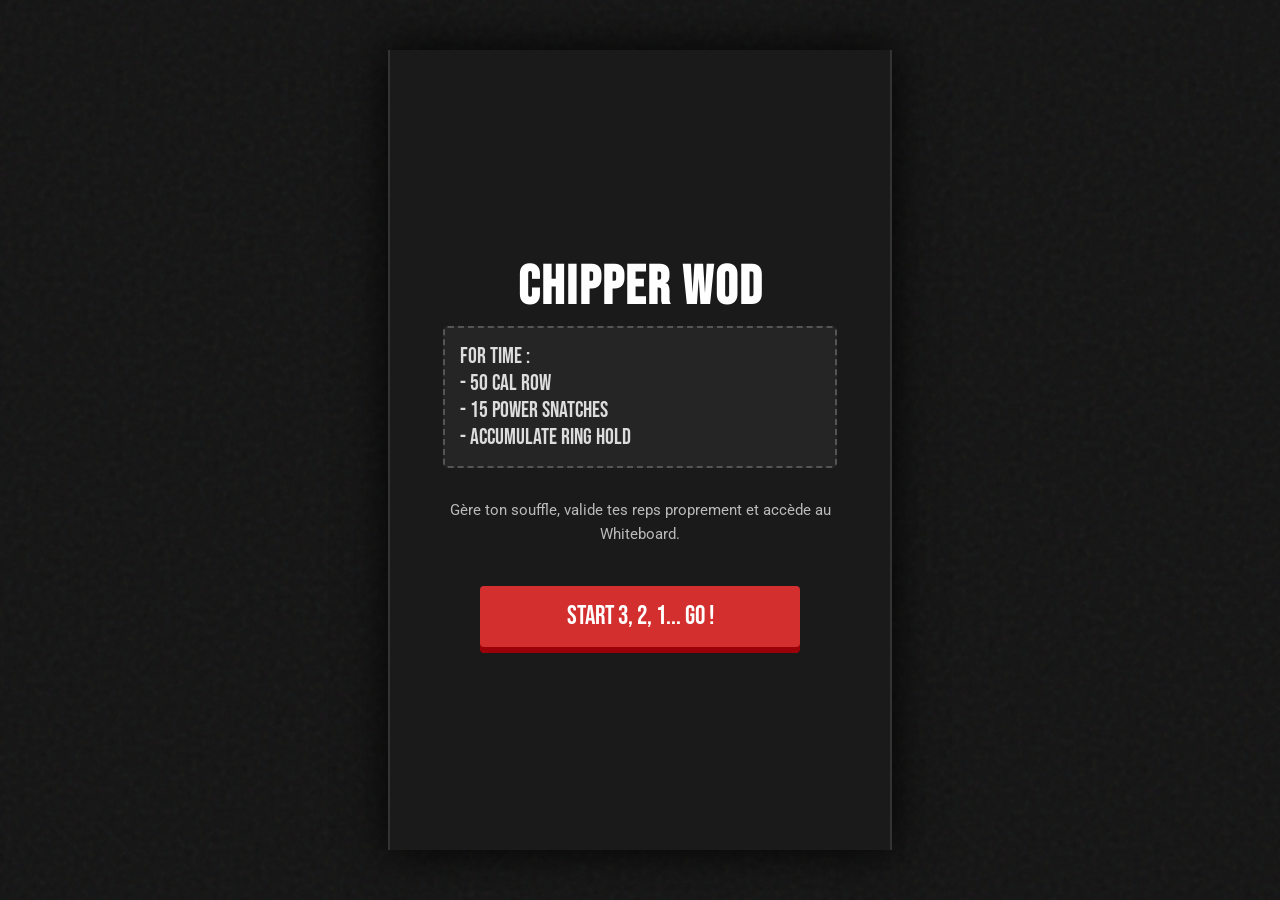
==== index.html @ 8136b0fc "Update index.html" ====
<!DOCTYPE html>
<html lang="fr">
<head>
    <meta charset="UTF-8">
    <meta name="viewport" content="width=device-width, initial-scale=1.0">
    <title>WOD : THE REVEAL</title>
    <link href="https://fonts.googleapis.com/css2?family=Bebas+Neue&family=Roboto:wght@400;700&display=swap" rel="stylesheet">
    <style>
        body {
            background-color: #121212;
            color: #fff;
            font-family: 'Roboto', sans-serif;
            display: flex;
            flex-direction: column;
            align-items: center;
            justify-content: center;
            height: 100vh;
            margin: 0;
            overflow: hidden;
            user-select: none;
            -webkit-user-select: none;
        }

        body::before {
            content: "";
            position: absolute;
            top: 0; left: 0; right: 0; bottom: 0;
            background: url('data:image/svg+xml;utf8,<svg viewBox="0 0 200 200" xmlns="http://www.w3.org/2000/svg"><filter id="noiseFilter"><feTurbulence type="fractalNoise" baseFrequency="0.65" numOctaves="3" stitchTiles="stitch"/></filter><rect width="100%" height="100%" filter="url(%23noiseFilter)" opacity="0.06"/></svg>');
            pointer-events: none;
            z-index: 0;
        }

        #game-container {
            width: 100%;
            max-width: 500px;
            height: 100vh;
            max-height: 800px;
            position: relative;
            background-color: #1a1a1a;
            border-left: 2px solid #333;
            border-right: 2px solid #333;
            display: flex;
            flex-direction: column;
            justify-content: center;
            align-items: center;
            z-index: 1;
            box-shadow: 0 0 40px rgba(0,0,0,0.9);
        }

        .screen {
            position: absolute;
            top: 0; left: 0; width: 100%; height: 100%;
            display: none;
            flex-direction: column;
            justify-content: center;
            align-items: center;
            text-align: center;
            padding: 25px;
            box-sizing: border-box;
        }

        .active-screen { display: flex; }

        h1 { font-family: 'Bebas Neue', cursive; font-size: 55px; margin: 0 0 5px 0; color: #fff; letter-spacing: 2px;}
        h2 { font-family: 'Bebas Neue', cursive; font-size: 32px; margin: 0 0 15px 0; color: #d32f2f; }
        p { font-size: 15px; margin: 10px 0; color: #bbb; line-height: 1.6;}
        
        .btn {
            background-color: #d32f2f;
            color: #fff;
            border: none;
            border-radius: 4px;
            padding: 15px 30px;
            font-family: 'Bebas Neue', cursive;
            font-size: 26px;
            cursor: pointer;
            margin-top: 30px;
            text-transform: uppercase;
            box-shadow: 0 6px 0 #9a0007;
            transition: 0.1s;
            width: 85%;
            max-width: 320px;
        }
        .btn:active { transform: translateY(6px); box-shadow: none; }
        .btn:disabled { background-color: #444; box-shadow: 0 6px 0 #222; color: #777; cursor: not-allowed; }

        /* WOD INFO */
        .wod-box { border: 2px dashed #555; padding: 15px; border-radius: 5px; background: rgba(255,255,255,0.05); margin-bottom: 20px; text-align: left; width: 80%;}
        .wod-box span { display: block; font-family: 'Bebas Neue', cursive; font-size: 22px; color: #ddd; }

        /* PHASE 1: RAMEUR */
        .dashboard { background: #0a0a0a; border: 3px solid #333; padding: 25px; border-radius: 10px; width: 85%; margin-top: 15px; box-shadow: inset 0 0 20px rgba(0,0,0,0.8);}
        .stat-row { display: flex; justify-content: space-between; font-family: 'Bebas Neue', cursive; font-size: 30px; margin-bottom: 12px; }
        .bpm-bar-bg { width: 100%; height: 24px; background: #222; border-radius: 12px; overflow: hidden; margin-top: 15px; border: 1px solid #444;}
        #bpm-bar { width: 30%; height: 100%; background: #4caf50; transition: width 0.15s, background 0.3s; }
        #lactic-warning { color: #f44336; font-weight: bold; font-size: 15px; opacity: 0; transition: opacity 0.2s; margin-top: 10px; }

        /* PHASE 2: SNATCH */
        #snatch-meter { width: 95%; height: 45px; background: #222; border: 3px solid #555; position: relative; margin: 35px 0; border-radius: 25px; overflow: hidden; }
        /* Zone verte très large (30% à 70%) pour plus de facilité */
        #snatch-sweet-spot { position: absolute; width: 40%; height: 100%; background: rgba(76, 175, 80, 0.6); left: 30%; top: 0; border-left: 2px solid #4caf50; border-right: 2px solid #4caf50;}
        #snatch-cursor { position: absolute; width: 8px; height: 100%; background: #fff; left: 0%; top: 0; box-shadow: 0 0 10px #fff;}
        #snatch-reps { font-family: 'Bebas Neue', cursive; font-size: 36px; margin-top: 10px; color: #fff;}
        #no-rep-msg { color: #f44336; font-weight: bold; font-size: 20px; opacity: 0; position: absolute; top: 130px; font-family: 'Bebas Neue', cursive; letter-spacing: 1px;}

        /* PHASE 3: MUSCLE UPS */
        #mu-container { width: 50px; height: 280px; background: #1a1a1a; border: 3px solid #555; position: relative; border-radius: 25px; margin: 20px auto; overflow: hidden; }
        #mu-zone { position: absolute; width: 100%; height: 100px; background: rgba(76, 175, 80, 0.3); border-top: 3px solid #4caf50; border-bottom: 3px solid #4caf50; top: 90px; }
        #mu-cursor { position: absolute; width: 36px; height: 36px; background: #fff; border-radius: 50%; left: 4px; top: 230px; box-shadow: 0 0 15px rgba(255,255,255,0.7); transition: top 0.05s linear; }
        .mu-progress-container { width: 85%; height: 20px; background: #222; border-radius: 10px; margin-top: 25px; overflow: hidden; border: 2px solid #444;}
        #mu-progress { width: 0%; height: 100%; background: #d32f2f; transition: width 0.1s; }

        /* WHITEBOARD (REVEAL) */
        #whiteboard { background: #fdfdfd; color: #111; width: 90%; padding: 25px; border-radius: 4px; box-shadow: inset 0 0 30px rgba(0,0,0,0.15); border: 5px solid #ccc; text-align: left; display: none; }
        .wb-title { font-family: 'Bebas Neue', cursive; font-size: 40px; border-bottom: 3px solid #333; padding-bottom: 10px; margin-bottom: 20px; text-align: center;}
        .wb-line { font-size: 20px; margin-bottom: 15px; font-weight: bold; font-family: 'Courier New', monospace; color: #222; }
        .wb-reveal { font-family: 'Bebas Neue', cursive; font-size: 48px; color: #d32f2f; text-align: center; margin-top: 35px; transform: rotate(-4deg); }
    </style>
</head>
<body>

<div id="game-container">

    <!-- INTRO -->
    <div id="intro-screen" class="screen active-screen">
        <h1>CHIPPER WOD</h1>
        <div class="wod-box">
            <span>FOR TIME :</span>
            <span>- 50 Cal Row</span>
            <span>- 15 Power Snatches</span>
            <span>- Accumulate Ring Hold</span>
        </div>
        <p>Gère ton souffle, valide tes reps proprement et accède au Whiteboard.</p>
        <button class="btn" onclick="startPhase1()">START 3, 2, 1... GO !</button>
    </div>

    <!-- PHASE 1 : ERG ROWING (50 CALS) -->
    <div id="phase1-screen" class="screen">
        <h2>BUY-IN : 50 CALORIES RAMEUR</h2>
        <p>Trouve ton rythme ! Si ton cardio dépasse 190 BPM, tu devras lâcher le manche pour récupérer.</p>
        
        <div class="dashboard">
            <div class="stat-row">
                <span>CALORIES:</span>
                <span id="cal-count" style="color: #4caf50;">0 / 50</span>
            </div>
            <div class="stat-row" style="color: #ccc; font-size: 24px;">
                <span>HEART RATE:</span>
                <span id="bpm-count">90 BPM</span>
            </div>
            <div class="bpm-bar-bg"><div id="bpm-bar"></div></div>
            <div id="lactic-warning">⚠️ ZONE ROUGE : REPOS FORCÉ ⚠️</div>
        </div>

        <button class="btn" id="btn-row" onclick="pullErg()" style="background:#2196f3; box-shadow:0 6px 0 #1565c0;">TIRER (PULL)</button>
    </div>

    <!-- PHASE 2 : SNATCH (15 REPS) -->
    <div id="phase2-screen" class="screen">
        <h2>15 POWER SNATCHES</h2>
        <p>Enchaîne tes reps. La zone de validation est large, mais ne te précipite pas pour éviter les "No Rep".</p>
        
        <div id="no-rep-msg">NO REP !</div>

        <div id="snatch-meter">
            <div id="snatch-sweet-spot"></div>
            <div id="snatch-cursor"></div>
        </div>
        
        <div id="snatch-reps">REPS: 0 / 15</div>
        <button class="btn" id="btn-snatch" onclick="attemptSnatch()">EXTENSION / VERROUILLER</button>
    </div>

    <!-- PHASE 3 : MUSCLE UPS (TIME UNDER TENSION) -->
    <div id="phase3-screen" class="screen">
        <h2>TIME UNDER TENSION</h2>
        <p>Maintiens ton appui sur les anneaux. Tapote l'écran pour rester dans la zone verte et accumuler le temps de travail.</p>
        
        <div id="mu-container">
            <div id="mu-zone"></div>
            <div id="mu-cursor"></div>
        </div>

        <div class="mu-progress-container"><div id="mu-progress"></div></div>
        <p style="font-size: 12px; margin-top:5px; color:#aaa;">Jauge de validation musculaire</p>
        
        <button class="btn" onpointerdown="tapMU()" style="margin-top:15px; width:100%; max-width:220px;">APPUI (TAP)</button>
    </div>

    <!-- WHITEBOARD REVEAL -->
    <div id="reveal-screen" class="screen">
        <div id="whiteboard">
            <div class="wb-title">WHITEBOARD</div>
            <div class="wb-line">ATHLETE : TOI</div>
            <div class="wb-line">CATEGORY: RX</div>
            <div class="wb-line">SCORE : <span id="final-time" style="color:#d32f2f;">00:00</span></div>
            <div class="wb-line">COACH NOTES :</div>
            <div class="wb-reveal" style="display:none;" id="gender-reveal">C'EST UNE FILLE ! 🌸</div>
        </div>
    </div>

</div>

<script>
    let activeLoop = null;
    let globalStartTime = 0;

    function showScreen(id) {
        if(activeLoop) { cancelAnimationFrame(activeLoop); clearInterval(activeLoop); activeLoop = null; }
        document.querySelectorAll('.screen').forEach(s => s.classList.remove('active-screen'));
        document.getElementById(id).classList.add('active-screen');
    }

    // --- PHASE 1 : ERG ROWING ---
    let calories = 0;
    let bpm = 90;
    let isBurnout = false;

    function startPhase1() {
        globalStartTime = Date.now();
        showScreen('phase1-screen');
        calories = 0; bpm = 90; isBurnout = false;
        
        activeLoop = setInterval(() => {
            if(!isBurnout) {
                bpm -= 2; // Récupération passive plus douce
                if(bpm < 90) bpm = 90;
                updateErgUI();
            }
        }, 400); // Check un peu plus lent
    }

    function pullErg() {
        if(isBurnout) return;
        
        calories += 1;
        bpm += 8; // Monte moins vite qu'avant pour simuler l'endurance
        updateErgUI();

        if(calories >= 50) { // Objectif rallongé à 50
            clearInterval(activeLoop);
            alert("50 Calories atteintes ! On passe à la barre.");
            startPhase2();
            return;
        }

        if(bpm > 190) {
            isBurnout = true;
            document.getElementById('btn-row').disabled = true;
            document.getElementById('lactic-warning').style.opacity = 1;
            document.getElementById('bpm-bar').style.background = '#f44336';
            
            // Temps de récupération (3 secondes)
            setTimeout(() => {
                bpm = 130; // Redescend à 130 pour repartir
                isBurnout = false;
                document.getElementById('btn-row').disabled = false;
                document.getElementById('lactic-warning').style.opacity = 0;
                updateErgUI();
            }, 3000);
        }
    }

    function updateErgUI() {
        document.getElementById('cal-count').innerText = `${calories} / 50`;
        document.getElementById('bpm-count').innerText = `${bpm} BPM`;
        
        let pct = ((bpm - 80) / 110) * 100; // Jauge entre 80 et 190
        let bar = document.getElementById('bpm-bar');
        bar.style.width = `${Math.min(100, Math.max(0, pct))}%`;
        
        if(!isBurnout) {
            if(bpm < 140) bar.style.background = '#4caf50'; // Vert
            else if(bpm < 175) bar.style.background = '#ff9800'; // Orange
            else bar.style.background = '#f44336'; // Rouge
        }
    }

    // --- PHASE 2 : SNATCH (Plus de reps, plus facile) ---
    let snatchPos = 0;
    let snatchDir = 1;
    let snatchReps = 0;
    let snatchSpeed = 1.5; // Vitesse initiale très gérable

    function startPhase2() {
        showScreen('phase2-screen');
        snatchReps = 0;
        document.getElementById('snatch-reps').innerText = `REPS: ${snatchReps} / 15`;
        
        let lastTime = 0;
        function loop(timestamp) {
            if (!lastTime) lastTime = timestamp;
            // Vitesse constante basée sur le temps pour être fluide sur tous les écrans
            snatchPos += snatchSpeed * snatchDir; 
            if(snatchPos > 95) { snatchPos = 95; snatchDir = -1; }
            if(snatchPos < 0) { snatchPos = 0; snatchDir = 1; }
            
            document.getElementById('snatch-cursor').style.left = `${snatchPos}%`;
            activeLoop = requestAnimationFrame(loop);
        }
        activeLoop = requestAnimationFrame(loop);
    }

    function attemptSnatch() {
        // Zone verte très large : 30% à 70%
        if(snatchPos >= 28 && snatchPos <= 72) {
            snatchReps++;
            document.getElementById('snatch-reps').innerText = `REPS: ${snatchReps} / 15`;
            
            // Accélération très légère pour garder le rythme
            if (snatchSpeed < 2.5) snatchSpeed += 0.05; 
            
            document.getElementById('snatch-meter').style.borderColor = '#4caf50';
            setTimeout(() => document.getElementById('snatch-meter').style.borderColor = '#555', 200);
            
            if(snatchReps >= 15) {
                cancelAnimationFrame(activeLoop);
                alert("15 REPS VALIDÉES ! Dernier effort sur les anneaux.");
                startPhase3();
            }
        } else {
            // Pénalité visuelle : NO REP
            let noRep = document.getElementById('no-rep-msg');
            noRep.style.opacity = 1;
            document.getElementById('snatch-meter').style.borderColor = '#f44336';
            
            setTimeout(() => {
                noRep.style.opacity = 0;
                document.getElementById('snatch-meter').style.borderColor = '#555';
            }, 500);
        }
    }

    // --- PHASE 3 : TIME UNDER TENSION ---
    let muPos = 240; 
    let muProgress = 0; 
    let muVelocity = 0;

    function startPhase3() {
        showScreen('phase3-screen');
        muPos = 240;
        muProgress = 0;
        muVelocity = 0;
        document.getElementById('mu-cursor').style.top = `${muPos}px`;
        document.getElementById('mu-progress').style.width = `0%`;

        activeLoop = setInterval(() => {
            // Gravité fluide
            muVelocity += 1.5; 
            muPos += muVelocity; 
            
            if(muPos > 240) { muPos = 240; muVelocity = 0; } // Bloqué en bas
            if(muPos < 0) { muPos = 0; muVelocity = 0; } // Bloqué en haut
            
            document.getElementById('mu-cursor').style.top = `${muPos}px`;

            // Zone verte large (90px à 190px)
            if(muPos >= 85 && muPos <= 195) {
                muProgress += 1.2; // Accumulation lente (effort d'endurance)
                document.getElementById('mu-zone').style.background = 'rgba(76, 175, 80, 0.6)';
            } else {
                muProgress -= 0.5; // Perte très faible si on sort, on ne punit pas trop
                document.getElementById('mu-zone').style.background = 'rgba(76, 175, 80, 0.2)';
            }

            if(muProgress < 0) muProgress = 0;
            document.getElementById('mu-progress').style.width = `${Math.min(100, muProgress)}%`;

            if(muProgress >= 100) {
                clearInterval(activeLoop);
                startReveal();
            }
        }, 30); // Loop plus rapide pour fluidité
    }

    function tapMU() {
        // Impulsion douce vers le haut
        muVelocity -= 8;
    }

    // --- WHITEBOARD REVEAL ---
    function startReveal() {
        showScreen('reveal-screen');
        let totalMs = Date.now() - globalStartTime;
        let mins = Math.floor(totalMs / 60000);
        let secs = Math.floor((totalMs % 60000) / 1000);
        document.getElementById('final-time').innerText = `${mins}:${secs < 10 ? '0' : ''}${secs}`;
        
        document.getElementById('whiteboard').style.display = 'block';
        
        // Suspense de 3 secondes avant d'afficher le résultat
        setTimeout(() => {
            document.getElementById('gender-reveal').style.display = 'block';
        }, 3000);
    }
</script>
</body>
</html>
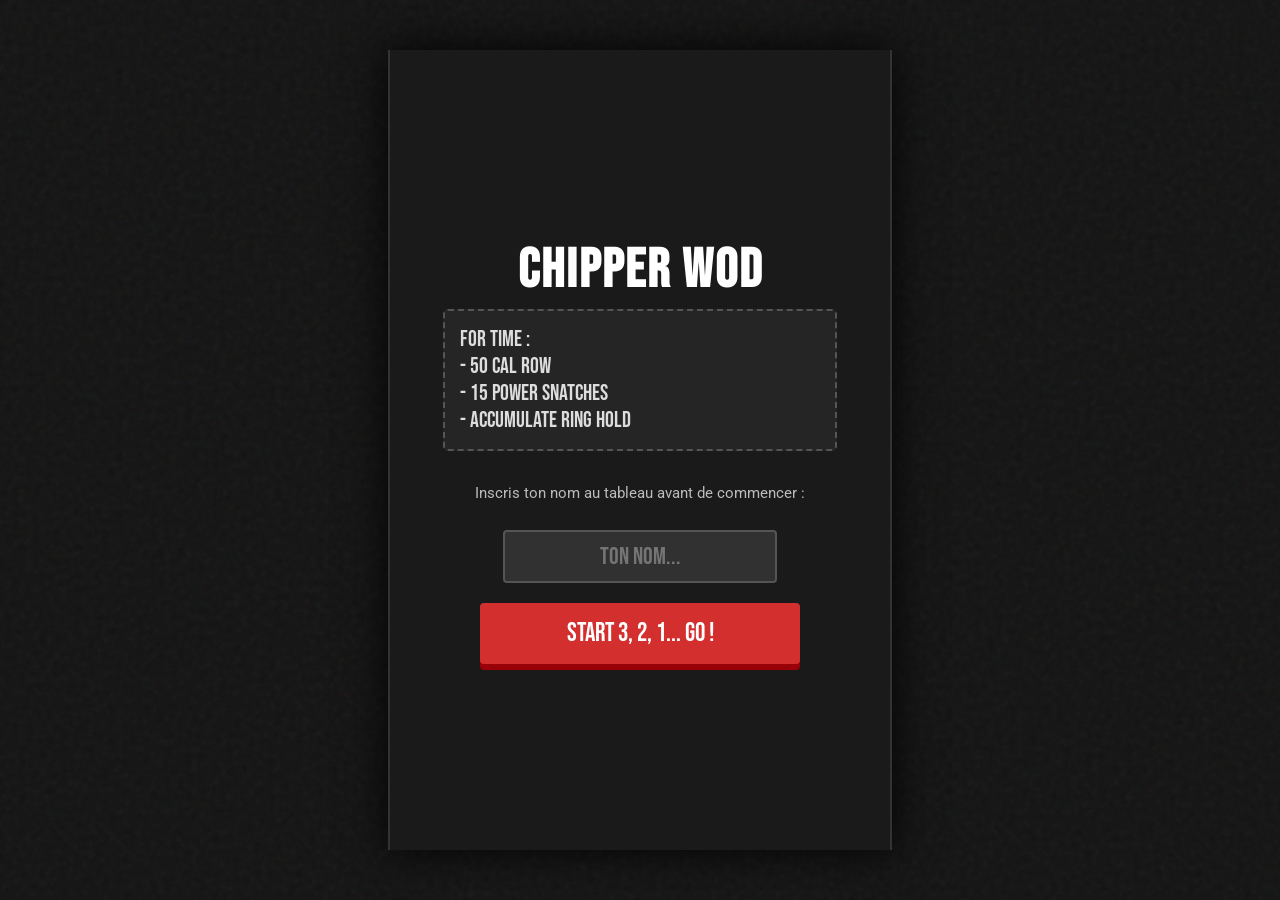
==== commit c23d786a: "Update index.html" ====
--- a/index.html
+++ b/index.html
@@ -65,6 +65,23 @@
         h2 { font-family: 'Bebas Neue', cursive; font-size: 32px; margin: 0 0 15px 0; color: #d32f2f; }
         p { font-size: 15px; margin: 10px 0; color: #bbb; line-height: 1.6;}
         
+        input[type="text"], input[type="password"], input[type="number"] {
+            background: rgba(255,255,255,0.1);
+            border: 2px solid #555;
+            color: #fff;
+            font-family: 'Bebas Neue', cursive;
+            font-size: 24px;
+            padding: 10px;
+            text-align: center;
+            border-radius: 4px;
+            width: 80%;
+            max-width: 250px;
+            margin-top: 15px;
+            outline: none;
+        }
+        
+        input[type="text"]:focus, input[type="number"]:focus { border-color: #d32f2f; }
+
         .btn {
             background-color: #d32f2f;
             color: #fff;
@@ -74,7 +91,7 @@
             font-family: 'Bebas Neue', cursive;
             font-size: 26px;
             cursor: pointer;
-            margin-top: 30px;
+            margin-top: 20px;
             text-transform: uppercase;
             box-shadow: 0 6px 0 #9a0007;
             transition: 0.1s;
@@ -97,7 +114,6 @@
 
         /* PHASE 2: SNATCH */
         #snatch-meter { width: 95%; height: 45px; background: #222; border: 3px solid #555; position: relative; margin: 35px 0; border-radius: 25px; overflow: hidden; }
-        /* Zone verte très large (30% à 70%) pour plus de facilité */
         #snatch-sweet-spot { position: absolute; width: 40%; height: 100%; background: rgba(76, 175, 80, 0.6); left: 30%; top: 0; border-left: 2px solid #4caf50; border-right: 2px solid #4caf50;}
         #snatch-cursor { position: absolute; width: 8px; height: 100%; background: #fff; left: 0%; top: 0; box-shadow: 0 0 10px #fff;}
         #snatch-reps { font-family: 'Bebas Neue', cursive; font-size: 36px; margin-top: 10px; color: #fff;}
@@ -110,11 +126,42 @@
         .mu-progress-container { width: 85%; height: 20px; background: #222; border-radius: 10px; margin-top: 25px; overflow: hidden; border: 2px solid #444;}
         #mu-progress { width: 0%; height: 100%; background: #d32f2f; transition: width 0.1s; }
 
-        /* WHITEBOARD (REVEAL) */
-        #whiteboard { background: #fdfdfd; color: #111; width: 90%; padding: 25px; border-radius: 4px; box-shadow: inset 0 0 30px rgba(0,0,0,0.15); border: 5px solid #ccc; text-align: left; display: none; }
+        /* WHITEBOARD */
+        #whiteboard { background: #fdfdfd; color: #111; width: 90%; padding: 25px; border-radius: 4px; box-shadow: inset 0 0 30px rgba(0,0,0,0.15); border: 5px solid #ccc; text-align: left; }
         .wb-title { font-family: 'Bebas Neue', cursive; font-size: 40px; border-bottom: 3px solid #333; padding-bottom: 10px; margin-bottom: 20px; text-align: center;}
         .wb-line { font-size: 20px; margin-bottom: 15px; font-weight: bold; font-family: 'Courier New', monospace; color: #222; }
-        .wb-reveal { font-family: 'Bebas Neue', cursive; font-size: 48px; color: #d32f2f; text-align: center; margin-top: 35px; transform: rotate(-4deg); }
+        
+        .padlock-box { background: #eee; border: 2px solid #333; padding: 15px; margin-top: 20px; text-align: center; border-radius: 5px;}
+        .padlock-box p { color: #333; font-weight: bold; margin: 0 0 10px 0; font-family: 'Bebas Neue', cursive; font-size: 22px;}
+        .padlock-box input { color: #111; border: 2px solid #999; background: #fff; width: 120px; letter-spacing: 5px;}
+
+        /* FULL SCREEN REVEAL */
+        #full-reveal-screen {
+            position: fixed;
+            top: 0; left: 0; right: 0; bottom: 0;
+            background-color: #ff6b81;
+            z-index: 9999;
+            display: none;
+            flex-direction: column;
+            justify-content: center;
+            align-items: center;
+            text-align: center;
+            animation: popIn 0.5s ease-out forwards;
+        }
+        
+        #full-reveal-screen h1 {
+            font-size: 15vw; /* S'adapte à la taille de l'écran */
+            color: white;
+            text-shadow: 4px 4px 0px rgba(0,0,0,0.2);
+            margin: 0;
+            line-height: 1.2;
+        }
+
+        @keyframes popIn {
+            0% { transform: scale(0); opacity: 0; }
+            80% { transform: scale(1.05); opacity: 1; }
+            100% { transform: scale(1); opacity: 1; }
+        }
     </style>
 </head>
 <body>
@@ -130,7 +177,8 @@
             <span>- 15 Power Snatches</span>
             <span>- Accumulate Ring Hold</span>
         </div>
-        <p>Gère ton souffle, valide tes reps proprement et accède au Whiteboard.</p>
+        <p>Inscris ton nom au tableau avant de commencer :</p>
+        <input type="text" id="player-name" placeholder="TON NOM..." autocomplete="off">
         <button class="btn" onclick="startPhase1()">START 3, 2, 1... GO !</button>
     </div>
 
@@ -187,23 +235,33 @@
         <button class="btn" onpointerdown="tapMU()" style="margin-top:15px; width:100%; max-width:220px;">APPUI (TAP)</button>
     </div>
 
-    <!-- WHITEBOARD REVEAL -->
+    <!-- WHITEBOARD -->
     <div id="reveal-screen" class="screen">
         <div id="whiteboard">
             <div class="wb-title">WHITEBOARD</div>
-            <div class="wb-line">ATHLETE : TOI</div>
-            <div class="wb-line">CATEGORY: RX</div>
-            <div class="wb-line">SCORE : <span id="final-time" style="color:#d32f2f;">00:00</span></div>
-            <div class="wb-line">COACH NOTES :</div>
-            <div class="wb-reveal" style="display:none;" id="gender-reveal">C'EST UNE FILLE ! 🌸</div>
+            <div class="wb-line">ATHLÈTE : <span id="wb-name" style="color:#d32f2f;"></span></div>
+            <div class="wb-line">TEMPS : <span id="final-time"></span></div>
+            <div class="wb-line">SCORE CUMULÉ : <span id="final-score" style="color:#4caf50;"></span></div>
+            
+            <div class="padlock-box">
+                <p>🔒 ENTRER LE CODE D'ACCÈS :</p>
+                <input type="number" id="secret-code" placeholder="----">
+                <button class="btn" style="font-size: 18px; padding: 10px; margin-top: 10px; width: 100%; box-shadow: 0 4px 0 #9a0007;" onclick="checkCode()">DÉVERROUILLER</button>
+            </div>
         </div>
     </div>
 
+</div>
+
+<!-- FULL SCREEN REVEAL (Hors du conteneur du jeu) -->
+<div id="full-reveal-screen">
+    <h1>C'EST<br>UNE<br>FILLE !<br>🌸</h1>
 </div>
 
 <script>
     let activeLoop = null;
     let globalStartTime = 0;
+    let playerName = "";
 
     function showScreen(id) {
         if(activeLoop) { cancelAnimationFrame(activeLoop); clearInterval(activeLoop); activeLoop = null; }
@@ -217,27 +275,30 @@
     let isBurnout = false;
 
     function startPhase1() {
+        let nameInput = document.getElementById('player-name').value.trim();
+        playerName = nameInput === "" ? "INCONNU" : nameInput.toUpperCase();
+        
         globalStartTime = Date.now();
         showScreen('phase1-screen');
         calories = 0; bpm = 90; isBurnout = false;
         
         activeLoop = setInterval(() => {
             if(!isBurnout) {
-                bpm -= 2; // Récupération passive plus douce
+                bpm -= 2;
                 if(bpm < 90) bpm = 90;
                 updateErgUI();
             }
-        }, 400); // Check un peu plus lent
+        }, 400); 
     }
 
     function pullErg() {
         if(isBurnout) return;
         
         calories += 1;
-        bpm += 8; // Monte moins vite qu'avant pour simuler l'endurance
+        bpm += 8; 
         updateErgUI();
 
-        if(calories >= 50) { // Objectif rallongé à 50
+        if(calories >= 50) {
             clearInterval(activeLoop);
             alert("50 Calories atteintes ! On passe à la barre.");
             startPhase2();
@@ -250,9 +311,8 @@
             document.getElementById('lactic-warning').style.opacity = 1;
             document.getElementById('bpm-bar').style.background = '#f44336';
             
-            // Temps de récupération (3 secondes)
             setTimeout(() => {
-                bpm = 130; // Redescend à 130 pour repartir
+                bpm = 130; 
                 isBurnout = false;
                 document.getElementById('btn-row').disabled = false;
                 document.getElementById('lactic-warning').style.opacity = 0;
@@ -265,22 +325,22 @@
         document.getElementById('cal-count').innerText = `${calories} / 50`;
         document.getElementById('bpm-count').innerText = `${bpm} BPM`;
         
-        let pct = ((bpm - 80) / 110) * 100; // Jauge entre 80 et 190
+        let pct = ((bpm - 80) / 110) * 100;
         let bar = document.getElementById('bpm-bar');
         bar.style.width = `${Math.min(100, Math.max(0, pct))}%`;
         
         if(!isBurnout) {
-            if(bpm < 140) bar.style.background = '#4caf50'; // Vert
-            else if(bpm < 175) bar.style.background = '#ff9800'; // Orange
-            else bar.style.background = '#f44336'; // Rouge
-        }
-    }
-
-    // --- PHASE 2 : SNATCH (Plus de reps, plus facile) ---
+            if(bpm < 140) bar.style.background = '#4caf50'; 
+            else if(bpm < 175) bar.style.background = '#ff9800'; 
+            else bar.style.background = '#f44336';
+        }
+    }
+
+    // --- PHASE 2 : SNATCH ---
     let snatchPos = 0;
     let snatchDir = 1;
     let snatchReps = 0;
-    let snatchSpeed = 1.5; // Vitesse initiale très gérable
+    let snatchSpeed = 1.5; 
 
     function startPhase2() {
         showScreen('phase2-screen');
@@ -290,7 +350,6 @@
         let lastTime = 0;
         function loop(timestamp) {
             if (!lastTime) lastTime = timestamp;
-            // Vitesse constante basée sur le temps pour être fluide sur tous les écrans
             snatchPos += snatchSpeed * snatchDir; 
             if(snatchPos > 95) { snatchPos = 95; snatchDir = -1; }
             if(snatchPos < 0) { snatchPos = 0; snatchDir = 1; }
@@ -302,12 +361,10 @@
     }
 
     function attemptSnatch() {
-        // Zone verte très large : 30% à 70%
         if(snatchPos >= 28 && snatchPos <= 72) {
             snatchReps++;
             document.getElementById('snatch-reps').innerText = `REPS: ${snatchReps} / 15`;
             
-            // Accélération très légère pour garder le rythme
             if (snatchSpeed < 2.5) snatchSpeed += 0.05; 
             
             document.getElementById('snatch-meter').style.borderColor = '#4caf50';
@@ -319,7 +376,6 @@
                 startPhase3();
             }
         } else {
-            // Pénalité visuelle : NO REP
             let noRep = document.getElementById('no-rep-msg');
             noRep.style.opacity = 1;
             document.getElementById('snatch-meter').style.borderColor = '#f44336';
@@ -345,21 +401,19 @@
         document.getElementById('mu-progress').style.width = `0%`;
 
         activeLoop = setInterval(() => {
-            // Gravité fluide
             muVelocity += 1.5; 
             muPos += muVelocity; 
             
-            if(muPos > 240) { muPos = 240; muVelocity = 0; } // Bloqué en bas
-            if(muPos < 0) { muPos = 0; muVelocity = 0; } // Bloqué en haut
+            if(muPos > 240) { muPos = 240; muVelocity = 0; }
+            if(muPos < 0) { muPos = 0; muVelocity = 0; } 
             
             document.getElementById('mu-cursor').style.top = `${muPos}px`;
 
-            // Zone verte large (90px à 190px)
             if(muPos >= 85 && muPos <= 195) {
-                muProgress += 1.2; // Accumulation lente (effort d'endurance)
+                muProgress += 1.2; 
                 document.getElementById('mu-zone').style.background = 'rgba(76, 175, 80, 0.6)';
             } else {
-                muProgress -= 0.5; // Perte très faible si on sort, on ne punit pas trop
+                muProgress -= 0.5; 
                 document.getElementById('mu-zone').style.background = 'rgba(76, 175, 80, 0.2)';
             }
 
@@ -368,30 +422,41 @@
 
             if(muProgress >= 100) {
                 clearInterval(activeLoop);
-                startReveal();
+                startRevealBoard();
             }
-        }, 30); // Loop plus rapide pour fluidité
+        }, 30); 
     }
 
     function tapMU() {
-        // Impulsion douce vers le haut
         muVelocity -= 8;
     }
 
-    // --- WHITEBOARD REVEAL ---
-    function startReveal() {
+    // --- WHITEBOARD & CODE ---
+    function startRevealBoard() {
         showScreen('reveal-screen');
+        
         let totalMs = Date.now() - globalStartTime;
-        let mins = Math.floor(totalMs / 60000);
-        let secs = Math.floor((totalMs % 60000) / 1000);
+        let totalSeconds = Math.floor(totalMs / 1000);
+        let mins = Math.floor(totalSeconds / 60);
+        let secs = totalSeconds % 60;
+        
+        // Calcul du score (base de 10 000 points, pénalité de 20 pts par seconde écoulée)
+        let finalScore = Math.max(0, 10000 - (totalSeconds * 20));
+
+        document.getElementById('wb-name').innerText = playerName;
         document.getElementById('final-time').innerText = `${mins}:${secs < 10 ? '0' : ''}${secs}`;
-        
-        document.getElementById('whiteboard').style.display = 'block';
-        
-        // Suspense de 3 secondes avant d'afficher le résultat
-        setTimeout(() => {
-            document.getElementById('gender-reveal').style.display = 'block';
-        }, 3000);
+        document.getElementById('final-score').innerText = `${finalScore} PTS`;
+    }
+
+    function checkCode() {
+        let code = document.getElementById('secret-code').value;
+        if(code === "2810") {
+            // Affichage de l'annonce en plein écran
+            document.getElementById('full-reveal-screen').style.display = 'flex';
+        } else {
+            alert("CODE INCORRECT. Accès refusé.");
+            document.getElementById('secret-code').value = "";
+        }
     }
 </script>
 </body>
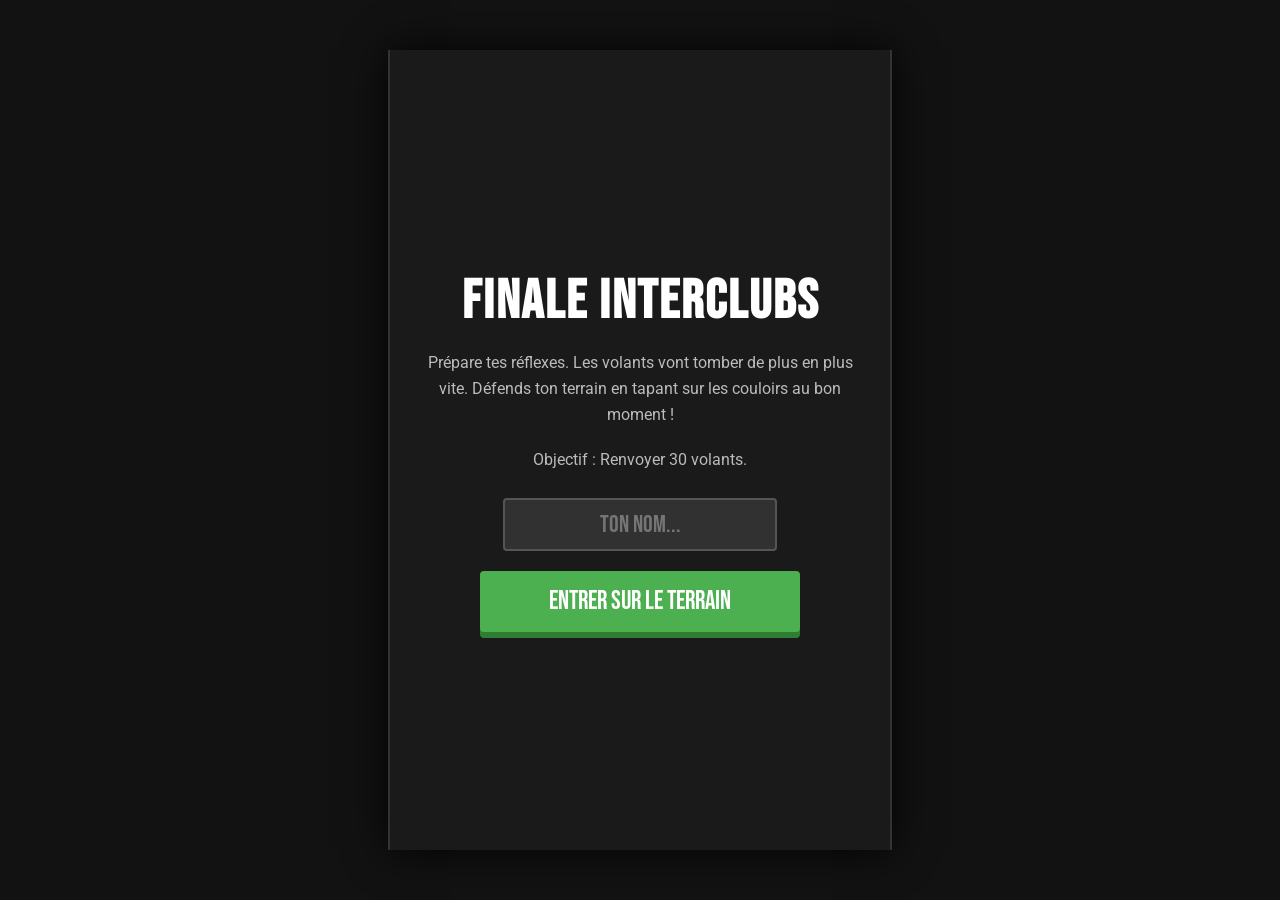
==== commit 84c1b9ea: "Update index.html" ====
--- a/index.html
+++ b/index.html
@@ -2,8 +2,8 @@
 <html lang="fr">
 <head>
     <meta charset="UTF-8">
-    <meta name="viewport" content="width=device-width, initial-scale=1.0">
-    <title>WOD : THE REVEAL</title>
+    <meta name="viewport" content="width=device-width, initial-scale=1.0, maximum-scale=1.0, user-scalable=no">
+    <title>INTERCLUBS : THE MATCH</title>
     <link href="https://fonts.googleapis.com/css2?family=Bebas+Neue&family=Roboto:wght@400;700&display=swap" rel="stylesheet">
     <style>
         body {
@@ -19,18 +19,10 @@
             overflow: hidden;
             user-select: none;
             -webkit-user-select: none;
-        }
-
-        body::before {
-            content: "";
-            position: absolute;
-            top: 0; left: 0; right: 0; bottom: 0;
-            background: url('data:image/svg+xml;utf8,<svg viewBox="0 0 200 200" xmlns="http://www.w3.org/2000/svg"><filter id="noiseFilter"><feTurbulence type="fractalNoise" baseFrequency="0.65" numOctaves="3" stitchTiles="stitch"/></filter><rect width="100%" height="100%" filter="url(%23noiseFilter)" opacity="0.06"/></svg>');
-            pointer-events: none;
-            z-index: 0;
-        }
-
-        #game-container {
+            touch-action: none; 
+        }
+
+        #app-container {
             width: 100%;
             max-width: 500px;
             height: 100vh;
@@ -45,6 +37,7 @@
             align-items: center;
             z-index: 1;
             box-shadow: 0 0 40px rgba(0,0,0,0.9);
+            overflow: hidden;
         }
 
         .screen {
@@ -57,15 +50,16 @@
             text-align: center;
             padding: 25px;
             box-sizing: border-box;
+            background-color: #1a1a1a;
         }
 
         .active-screen { display: flex; }
 
         h1 { font-family: 'Bebas Neue', cursive; font-size: 55px; margin: 0 0 5px 0; color: #fff; letter-spacing: 2px;}
-        h2 { font-family: 'Bebas Neue', cursive; font-size: 32px; margin: 0 0 15px 0; color: #d32f2f; }
-        p { font-size: 15px; margin: 10px 0; color: #bbb; line-height: 1.6;}
-        
-        input[type="text"], input[type="password"], input[type="number"] {
+        h2 { font-family: 'Bebas Neue', cursive; font-size: 32px; margin: 0 0 15px 0; color: #4caf50; }
+        p { font-size: 16px; margin: 10px 0; color: #bbb; line-height: 1.6;}
+        
+        input[type="text"], input[type="number"] {
             background: rgba(255,255,255,0.1);
             border: 2px solid #555;
             color: #fff;
@@ -80,10 +74,10 @@
             outline: none;
         }
         
-        input[type="text"]:focus, input[type="number"]:focus { border-color: #d32f2f; }
+        input[type="text"]:focus, input[type="number"]:focus { border-color: #4caf50; }
 
         .btn {
-            background-color: #d32f2f;
+            background-color: #4caf50;
             color: #fff;
             border: none;
             border-radius: 4px;
@@ -93,47 +87,92 @@
             cursor: pointer;
             margin-top: 20px;
             text-transform: uppercase;
-            box-shadow: 0 6px 0 #9a0007;
+            box-shadow: 0 6px 0 #2e7d32;
             transition: 0.1s;
             width: 85%;
             max-width: 320px;
+            touch-action: manipulation;
         }
         .btn:active { transform: translateY(6px); box-shadow: none; }
-        .btn:disabled { background-color: #444; box-shadow: 0 6px 0 #222; color: #777; cursor: not-allowed; }
-
-        /* WOD INFO */
-        .wod-box { border: 2px dashed #555; padding: 15px; border-radius: 5px; background: rgba(255,255,255,0.05); margin-bottom: 20px; text-align: left; width: 80%;}
-        .wod-box span { display: block; font-family: 'Bebas Neue', cursive; font-size: 22px; color: #ddd; }
-
-        /* PHASE 1: RAMEUR */
-        .dashboard { background: #0a0a0a; border: 3px solid #333; padding: 25px; border-radius: 10px; width: 85%; margin-top: 15px; box-shadow: inset 0 0 20px rgba(0,0,0,0.8);}
-        .stat-row { display: flex; justify-content: space-between; font-family: 'Bebas Neue', cursive; font-size: 30px; margin-bottom: 12px; }
-        .bpm-bar-bg { width: 100%; height: 24px; background: #222; border-radius: 12px; overflow: hidden; margin-top: 15px; border: 1px solid #444;}
-        #bpm-bar { width: 30%; height: 100%; background: #4caf50; transition: width 0.15s, background 0.3s; }
-        #lactic-warning { color: #f44336; font-weight: bold; font-size: 15px; opacity: 0; transition: opacity 0.2s; margin-top: 10px; }
-
-        /* PHASE 2: SNATCH */
-        #snatch-meter { width: 95%; height: 45px; background: #222; border: 3px solid #555; position: relative; margin: 35px 0; border-radius: 25px; overflow: hidden; }
-        #snatch-sweet-spot { position: absolute; width: 40%; height: 100%; background: rgba(76, 175, 80, 0.6); left: 30%; top: 0; border-left: 2px solid #4caf50; border-right: 2px solid #4caf50;}
-        #snatch-cursor { position: absolute; width: 8px; height: 100%; background: #fff; left: 0%; top: 0; box-shadow: 0 0 10px #fff;}
-        #snatch-reps { font-family: 'Bebas Neue', cursive; font-size: 36px; margin-top: 10px; color: #fff;}
-        #no-rep-msg { color: #f44336; font-weight: bold; font-size: 20px; opacity: 0; position: absolute; top: 130px; font-family: 'Bebas Neue', cursive; letter-spacing: 1px;}
-
-        /* PHASE 3: MUSCLE UPS */
-        #mu-container { width: 50px; height: 280px; background: #1a1a1a; border: 3px solid #555; position: relative; border-radius: 25px; margin: 20px auto; overflow: hidden; }
-        #mu-zone { position: absolute; width: 100%; height: 100px; background: rgba(76, 175, 80, 0.3); border-top: 3px solid #4caf50; border-bottom: 3px solid #4caf50; top: 90px; }
-        #mu-cursor { position: absolute; width: 36px; height: 36px; background: #fff; border-radius: 50%; left: 4px; top: 230px; box-shadow: 0 0 15px rgba(255,255,255,0.7); transition: top 0.05s linear; }
-        .mu-progress-container { width: 85%; height: 20px; background: #222; border-radius: 10px; margin-top: 25px; overflow: hidden; border: 2px solid #444;}
-        #mu-progress { width: 0%; height: 100%; background: #d32f2f; transition: width 0.1s; }
-
-        /* WHITEBOARD */
-        #whiteboard { background: #fdfdfd; color: #111; width: 90%; padding: 25px; border-radius: 4px; box-shadow: inset 0 0 30px rgba(0,0,0,0.15); border: 5px solid #ccc; text-align: left; }
-        .wb-title { font-family: 'Bebas Neue', cursive; font-size: 40px; border-bottom: 3px solid #333; padding-bottom: 10px; margin-bottom: 20px; text-align: center;}
-        .wb-line { font-size: 20px; margin-bottom: 15px; font-weight: bold; font-family: 'Courier New', monospace; color: #222; }
-        
-        .padlock-box { background: #eee; border: 2px solid #333; padding: 15px; margin-top: 20px; text-align: center; border-radius: 5px;}
-        .padlock-box p { color: #333; font-weight: bold; margin: 0 0 10px 0; font-family: 'Bebas Neue', cursive; font-size: 22px;}
-        .padlock-box input { color: #111; border: 2px solid #999; background: #fff; width: 120px; letter-spacing: 5px;}
+
+        /* JEU DE BADMINTON */
+        #court {
+            width: 90%;
+            height: 70%;
+            background: #2e7d32;
+            border: 4px solid #fff;
+            position: relative;
+            display: flex;
+            flex-direction: column;
+            border-radius: 4px;
+            overflow: hidden;
+        }
+        
+        #court-lines {
+            position: absolute;
+            width: 100%; height: 100%;
+            border: 2px solid #fff;
+            box-sizing: border-box;
+            background: 
+                linear-gradient(to right, transparent 32%, white 32%, white 34%, transparent 34%, transparent 66%, white 66%, white 68%, transparent 68%),
+                linear-gradient(to bottom, transparent 49%, white 49%, white 51%, transparent 51%);
+            opacity: 0.5;
+            pointer-events: none;
+        }
+
+        .hud {
+            display: flex; justify-content: space-between;
+            width: 90%; font-family: 'Bebas Neue', cursive; font-size: 24px;
+            margin-bottom: 10px;
+        }
+
+        #volants-container {
+            position: absolute;
+            top: 0; left: 0; width: 100%; height: 80%;
+            pointer-events: none;
+        }
+
+        .volant {
+            position: absolute;
+            width: 24px; height: 32px;
+            background: #fff;
+            border-radius: 50% 50% 10% 10%;
+            border-bottom: 6px solid #e91e63;
+            transform: translateX(-50%);
+            box-shadow: 0 4px 6px rgba(0,0,0,0.3);
+        }
+
+        .hit-zone {
+            position: absolute;
+            bottom: 20%; width: 100%; height: 60px;
+            background: rgba(255, 255, 255, 0.2);
+            border-top: 2px dashed #fff;
+            border-bottom: 2px dashed #fff;
+            pointer-events: none;
+        }
+
+        #controls {
+            display: flex; width: 90%; justify-content: space-between; margin-top: 15px;
+        }
+
+        .control-btn {
+            background: #444; color: #fff; flex: 1; margin: 0 5px;
+            padding: 20px 0; font-size: 24px; border-radius: 8px;
+            border: 2px solid #666; font-family: 'Bebas Neue', cursive;
+            touch-action: manipulation;
+        }
+        .control-btn:active { background: #4caf50; border-color: #fff; }
+
+        /* CADEAU */
+        #gift-screen { text-align: center; }
+        .gift-box {
+            font-size: 100px;
+            cursor: pointer;
+            margin: 40px auto;
+            animation: shake 2s infinite ease-in-out;
+            touch-action: manipulation;
+            -webkit-tap-highlight-color: transparent;
+        }
 
         /* FULL SCREEN REVEAL */
         #full-reveal-screen {
@@ -150,11 +189,19 @@
         }
         
         #full-reveal-screen h1 {
-            font-size: 15vw; /* S'adapte à la taille de l'écran */
+            font-size: 14vw; 
             color: white;
             text-shadow: 4px 4px 0px rgba(0,0,0,0.2);
             margin: 0;
-            line-height: 1.2;
+            line-height: 1.1;
+        }
+
+        #full-reveal-screen .name {
+            font-size: 20vw;
+            color: #fff;
+            display: block;
+            margin-top: 15px;
+            text-shadow: 6px 6px 0px rgba(0,0,0,0.2);
         }
 
         @keyframes popIn {
@@ -162,301 +209,256 @@
             80% { transform: scale(1.05); opacity: 1; }
             100% { transform: scale(1); opacity: 1; }
         }
+        @keyframes shake {
+            0%, 100% { transform: rotate(0deg); }
+            10%, 30%, 50%, 70%, 90% { transform: rotate(-10deg); }
+            20%, 40%, 60%, 80% { transform: rotate(10deg); }
+        }
     </style>
 </head>
 <body>
 
-<div id="game-container">
+<div id="app-container">
 
     <!-- INTRO -->
     <div id="intro-screen" class="screen active-screen">
-        <h1>CHIPPER WOD</h1>
-        <div class="wod-box">
-            <span>FOR TIME :</span>
-            <span>- 50 Cal Row</span>
-            <span>- 15 Power Snatches</span>
-            <span>- Accumulate Ring Hold</span>
+        <h1>FINALE INTERCLUBS</h1>
+        <p>Prépare tes réflexes. Les volants vont tomber de plus en plus vite. Défends ton terrain en tapant sur les couloirs au bon moment !</p>
+        <p>Objectif : Renvoyer 30 volants.</p>
+        <input type="text" id="player-name" placeholder="TON NOM..." autocomplete="off">
+        <button class="btn" onclick="startGame()">ENTRER SUR LE TERRAIN</button>
+    </div>
+
+    <!-- JEU -->
+    <div id="game-screen" class="screen">
+        <div class="hud">
+            <span id="score-display">Score: 0 / 30</span>
+            <span id="lives-display">❤️❤️❤️</span>
         </div>
-        <p>Inscris ton nom au tableau avant de commencer :</p>
-        <input type="text" id="player-name" placeholder="TON NOM..." autocomplete="off">
-        <button class="btn" onclick="startPhase1()">START 3, 2, 1... GO !</button>
-    </div>
-
-    <!-- PHASE 1 : ERG ROWING (50 CALS) -->
-    <div id="phase1-screen" class="screen">
-        <h2>BUY-IN : 50 CALORIES RAMEUR</h2>
-        <p>Trouve ton rythme ! Si ton cardio dépasse 190 BPM, tu devras lâcher le manche pour récupérer.</p>
-        
-        <div class="dashboard">
-            <div class="stat-row">
-                <span>CALORIES:</span>
-                <span id="cal-count" style="color: #4caf50;">0 / 50</span>
-            </div>
-            <div class="stat-row" style="color: #ccc; font-size: 24px;">
-                <span>HEART RATE:</span>
-                <span id="bpm-count">90 BPM</span>
-            </div>
-            <div class="bpm-bar-bg"><div id="bpm-bar"></div></div>
-            <div id="lactic-warning">⚠️ ZONE ROUGE : REPOS FORCÉ ⚠️</div>
+        
+        <div id="court">
+            <div id="court-lines"></div>
+            <div class="hit-zone" id="hit-zone"></div>
+            <div id="volants-container"></div>
         </div>
 
-        <button class="btn" id="btn-row" onclick="pullErg()" style="background:#2196f3; box-shadow:0 6px 0 #1565c0;">TIRER (PULL)</button>
-    </div>
-
-    <!-- PHASE 2 : SNATCH (15 REPS) -->
-    <div id="phase2-screen" class="screen">
-        <h2>15 POWER SNATCHES</h2>
-        <p>Enchaîne tes reps. La zone de validation est large, mais ne te précipite pas pour éviter les "No Rep".</p>
-        
-        <div id="no-rep-msg">NO REP !</div>
-
-        <div id="snatch-meter">
-            <div id="snatch-sweet-spot"></div>
-            <div id="snatch-cursor"></div>
-        </div>
-        
-        <div id="snatch-reps">REPS: 0 / 15</div>
-        <button class="btn" id="btn-snatch" onclick="attemptSnatch()">EXTENSION / VERROUILLER</button>
-    </div>
-
-    <!-- PHASE 3 : MUSCLE UPS (TIME UNDER TENSION) -->
-    <div id="phase3-screen" class="screen">
-        <h2>TIME UNDER TENSION</h2>
-        <p>Maintiens ton appui sur les anneaux. Tapote l'écran pour rester dans la zone verte et accumuler le temps de travail.</p>
-        
-        <div id="mu-container">
-            <div id="mu-zone"></div>
-            <div id="mu-cursor"></div>
-        </div>
-
-        <div class="mu-progress-container"><div id="mu-progress"></div></div>
-        <p style="font-size: 12px; margin-top:5px; color:#aaa;">Jauge de validation musculaire</p>
-        
-        <button class="btn" onpointerdown="tapMU()" style="margin-top:15px; width:100%; max-width:220px;">APPUI (TAP)</button>
-    </div>
-
-    <!-- WHITEBOARD -->
-    <div id="reveal-screen" class="screen">
-        <div id="whiteboard">
-            <div class="wb-title">WHITEBOARD</div>
-            <div class="wb-line">ATHLÈTE : <span id="wb-name" style="color:#d32f2f;"></span></div>
-            <div class="wb-line">TEMPS : <span id="final-time"></span></div>
-            <div class="wb-line">SCORE CUMULÉ : <span id="final-score" style="color:#4caf50;"></span></div>
-            
-            <div class="padlock-box">
-                <p>🔒 ENTRER LE CODE D'ACCÈS :</p>
-                <input type="number" id="secret-code" placeholder="----">
-                <button class="btn" style="font-size: 18px; padding: 10px; margin-top: 10px; width: 100%; box-shadow: 0 4px 0 #9a0007;" onclick="checkCode()">DÉVERROUILLER</button>
-            </div>
+        <div id="controls">
+            <button class="control-btn" onpointerdown="hit(0, event)">GAUCHE</button>
+            <button class="control-btn" onpointerdown="hit(1, event)">CENTRE</button>
+            <button class="control-btn" onpointerdown="hit(2, event)">DROITE</button>
         </div>
     </div>
 
+    <!-- CODE ACCÈS -->
+    <div id="code-screen" class="screen">
+        <h1>VICTOIRE !</h1>
+        <h2>BIEN JOUÉ <span id="winner-name"></span></h2>
+        <p>Tu as remporté le match haut la main.</p>
+        
+        <div style="background: rgba(255,255,255,0.05); padding: 20px; border-radius: 10px; border: 2px solid #333; margin-top: 20px;">
+            <p style="color: #fff; font-family: 'Bebas Neue', cursive; font-size: 26px; margin-bottom:10px;">🔒 CODE DU VESTIAIRE :</p>
+            <input type="number" id="secret-code" placeholder="----">
+            <button class="btn" style="width: 100%; box-shadow: 0 4px 0 #2e7d32;" onclick="checkCode(event)">DÉVERROUILLER</button>
+        </div>
+    </div>
+
+    <!-- CADEAU -->
+    <div id="gift-screen" class="screen">
+        <h1>SURPRISE</h1>
+        <p>Le vestiaire est ouvert... Un paquet t'attend.</p>
+        <div class="gift-box" onpointerdown="openGift(event)">🎁</div>
+        <p style="color: #aaa; font-size: 14px;">(Ouvre-le)</p>
+    </div>
+
 </div>
 
-<!-- FULL SCREEN REVEAL (Hors du conteneur du jeu) -->
+<!-- REVEAL FINAL -->
 <div id="full-reveal-screen">
-    <h1>C'EST<br>UNE<br>FILLE !<br>🌸</h1>
+    <h1>C'EST<br>UNE<br>FILLE !<br>🌸<br><span class="name">LOUISE</span></h1>
 </div>
 
 <script>
     let activeLoop = null;
-    let globalStartTime = 0;
+    let spawnTimeout = null;
     let playerName = "";
+    let score = 0;
+    let lives = 3;
+    let volants = [];
+    let baseSpeed = 3;
+    let spawnRate = 1200;
+    
+    const container = document.getElementById('volants-container');
+    const hitZoneElem = document.getElementById('hit-zone');
+
+    function preventDefaultBehavior(e) {
+        if(e) e.preventDefault();
+    }
 
     function showScreen(id) {
-        if(activeLoop) { cancelAnimationFrame(activeLoop); clearInterval(activeLoop); activeLoop = null; }
         document.querySelectorAll('.screen').forEach(s => s.classList.remove('active-screen'));
         document.getElementById(id).classList.add('active-screen');
     }
 
-    // --- PHASE 1 : ERG ROWING ---
-    let calories = 0;
-    let bpm = 90;
-    let isBurnout = false;
-
-    function startPhase1() {
+    function startGame() {
         let nameInput = document.getElementById('player-name').value.trim();
-        playerName = nameInput === "" ? "INCONNU" : nameInput.toUpperCase();
-        
-        globalStartTime = Date.now();
-        showScreen('phase1-screen');
-        calories = 0; bpm = 90; isBurnout = false;
-        
-        activeLoop = setInterval(() => {
-            if(!isBurnout) {
-                bpm -= 2;
-                if(bpm < 90) bpm = 90;
-                updateErgUI();
+        playerName = nameInput === "" ? "CHAMPION" : nameInput.toUpperCase();
+        
+        score = 0;
+        lives = 3;
+        volants = [];
+        baseSpeed = 3;
+        spawnRate = 1200;
+        container.innerHTML = "";
+        updateHUD();
+        
+        showScreen('game-screen');
+        
+        spawnVolantLoop();
+        
+        let lastTime = performance.now();
+        function gameLoop(time) {
+            let deltaTime = (time - lastTime) / 16; 
+            lastTime = time;
+
+            updateVolants(deltaTime);
+            activeLoop = requestAnimationFrame(gameLoop);
+        }
+        activeLoop = requestAnimationFrame(gameLoop);
+    }
+
+    function spawnVolantLoop() {
+        if (score >= 30 || lives <= 0) return;
+        
+        createVolant();
+        
+        // Accélération progressive
+        spawnRate = Math.max(500, 1200 - (score * 20));
+        spawnTimeout = setTimeout(spawnVolantLoop, spawnRate);
+    }
+
+    function createVolant() {
+        let lane = Math.floor(Math.random() * 3);
+        let el = document.createElement('div');
+        el.className = 'volant';
+        
+        // Position X (16.5%, 50%, 83.5%) pour correspondre aux 3 couloirs visuels
+        let posX = (lane * 33.33) + 16.66;
+        el.style.left = `${posX}%`;
+        
+        container.appendChild(el);
+        
+        volants.push({
+            el: el,
+            y: -40,
+            lane: lane,
+            active: true
+        });
+    }
+
+    function updateVolants(delta) {
+        let courtHeight = document.getElementById('court').offsetHeight;
+        let hitZoneTop = courtHeight * 0.8 - 60; // Environ la zone cible
+        let bottomLimit = courtHeight;
+
+        for (let i = 0; i < volants.length; i++) {
+            let v = volants[i];
+            if (!v.active) continue;
+
+            let speedMultiplier = 1 + (score * 0.05); // De plus en plus rapide
+            v.y += baseSpeed * speedMultiplier * delta;
+            v.el.style.top = `${v.y}px`;
+
+            // Si le volant touche le sol (raté)
+            if (v.y > bottomLimit) {
+                v.active = false;
+                v.el.remove();
+                lives--;
+                updateHUD();
+                
+                // Flash rouge
+                document.getElementById('court').style.borderColor = '#f44336';
+                setTimeout(() => document.getElementById('court').style.borderColor = '#fff', 200);
+
+                if (lives <= 0) {
+                    gameOver();
+                }
             }
-        }, 400); 
-    }
-
-    function pullErg() {
-        if(isBurnout) return;
-        
-        calories += 1;
-        bpm += 8; 
-        updateErgUI();
-
-        if(calories >= 50) {
-            clearInterval(activeLoop);
-            alert("50 Calories atteintes ! On passe à la barre.");
-            startPhase2();
-            return;
-        }
-
-        if(bpm > 190) {
-            isBurnout = true;
-            document.getElementById('btn-row').disabled = true;
-            document.getElementById('lactic-warning').style.opacity = 1;
-            document.getElementById('bpm-bar').style.background = '#f44336';
-            
-            setTimeout(() => {
-                bpm = 130; 
-                isBurnout = false;
-                document.getElementById('btn-row').disabled = false;
-                document.getElementById('lactic-warning').style.opacity = 0;
-                updateErgUI();
-            }, 3000);
-        }
-    }
-
-    function updateErgUI() {
-        document.getElementById('cal-count').innerText = `${calories} / 50`;
-        document.getElementById('bpm-count').innerText = `${bpm} BPM`;
-        
-        let pct = ((bpm - 80) / 110) * 100;
-        let bar = document.getElementById('bpm-bar');
-        bar.style.width = `${Math.min(100, Math.max(0, pct))}%`;
-        
-        if(!isBurnout) {
-            if(bpm < 140) bar.style.background = '#4caf50'; 
-            else if(bpm < 175) bar.style.background = '#ff9800'; 
-            else bar.style.background = '#f44336';
-        }
-    }
-
-    // --- PHASE 2 : SNATCH ---
-    let snatchPos = 0;
-    let snatchDir = 1;
-    let snatchReps = 0;
-    let snatchSpeed = 1.5; 
-
-    function startPhase2() {
-        showScreen('phase2-screen');
-        snatchReps = 0;
-        document.getElementById('snatch-reps').innerText = `REPS: ${snatchReps} / 15`;
-        
-        let lastTime = 0;
-        function loop(timestamp) {
-            if (!lastTime) lastTime = timestamp;
-            snatchPos += snatchSpeed * snatchDir; 
-            if(snatchPos > 95) { snatchPos = 95; snatchDir = -1; }
-            if(snatchPos < 0) { snatchPos = 0; snatchDir = 1; }
-            
-            document.getElementById('snatch-cursor').style.left = `${snatchPos}%`;
-            activeLoop = requestAnimationFrame(loop);
-        }
-        activeLoop = requestAnimationFrame(loop);
-    }
-
-    function attemptSnatch() {
-        if(snatchPos >= 28 && snatchPos <= 72) {
-            snatchReps++;
-            document.getElementById('snatch-reps').innerText = `REPS: ${snatchReps} / 15`;
-            
-            if (snatchSpeed < 2.5) snatchSpeed += 0.05; 
-            
-            document.getElementById('snatch-meter').style.borderColor = '#4caf50';
-            setTimeout(() => document.getElementById('snatch-meter').style.borderColor = '#555', 200);
-            
-            if(snatchReps >= 15) {
-                cancelAnimationFrame(activeLoop);
-                alert("15 REPS VALIDÉES ! Dernier effort sur les anneaux.");
-                startPhase3();
+        }
+        
+        // Nettoyage du tableau
+        volants = volants.filter(v => v.active);
+    }
+
+    function hit(laneIndex, e) {
+        preventDefaultBehavior(e);
+        if (lives <= 0 || score >= 30) return;
+
+        let courtHeight = document.getElementById('court').offsetHeight;
+        // La zone de frappe (hit-zone) est à bottom: 20%, height: 60px
+        let zoneStart = courtHeight * 0.8 - 60;
+        let zoneEnd = courtHeight * 0.8 + 20;
+
+        let hitSuccess = false;
+
+        for (let i = 0; i < volants.length; i++) {
+            let v = volants[i];
+            if (v.active && v.lane === laneIndex) {
+                if (v.y > zoneStart && v.y < zoneEnd) {
+                    // BON TIMING
+                    v.active = false;
+                    v.el.remove();
+                    score++;
+                    hitSuccess = true;
+                    updateHUD();
+                    
+                    // Flash vert de la hit-zone
+                    hitZoneElem.style.backgroundColor = 'rgba(76, 175, 80, 0.5)';
+                    setTimeout(() => hitZoneElem.style.backgroundColor = 'rgba(255, 255, 255, 0.2)', 150);
+
+                    if (score >= 30) {
+                        winGame();
+                    }
+                    break;
+                }
             }
-        } else {
-            let noRep = document.getElementById('no-rep-msg');
-            noRep.style.opacity = 1;
-            document.getElementById('snatch-meter').style.borderColor = '#f44336';
-            
-            setTimeout(() => {
-                noRep.style.opacity = 0;
-                document.getElementById('snatch-meter').style.borderColor = '#555';
-            }, 500);
-        }
-    }
-
-    // --- PHASE 3 : TIME UNDER TENSION ---
-    let muPos = 240; 
-    let muProgress = 0; 
-    let muVelocity = 0;
-
-    function startPhase3() {
-        showScreen('phase3-screen');
-        muPos = 240;
-        muProgress = 0;
-        muVelocity = 0;
-        document.getElementById('mu-cursor').style.top = `${muPos}px`;
-        document.getElementById('mu-progress').style.width = `0%`;
-
-        activeLoop = setInterval(() => {
-            muVelocity += 1.5; 
-            muPos += muVelocity; 
-            
-            if(muPos > 240) { muPos = 240; muVelocity = 0; }
-            if(muPos < 0) { muPos = 0; muVelocity = 0; } 
-            
-            document.getElementById('mu-cursor').style.top = `${muPos}px`;
-
-            if(muPos >= 85 && muPos <= 195) {
-                muProgress += 1.2; 
-                document.getElementById('mu-zone').style.background = 'rgba(76, 175, 80, 0.6)';
-            } else {
-                muProgress -= 0.5; 
-                document.getElementById('mu-zone').style.background = 'rgba(76, 175, 80, 0.2)';
-            }
-
-            if(muProgress < 0) muProgress = 0;
-            document.getElementById('mu-progress').style.width = `${Math.min(100, muProgress)}%`;
-
-            if(muProgress >= 100) {
-                clearInterval(activeLoop);
-                startRevealBoard();
-            }
-        }, 30); 
-    }
-
-    function tapMU() {
-        muVelocity -= 8;
-    }
-
-    // --- WHITEBOARD & CODE ---
-    function startRevealBoard() {
-        showScreen('reveal-screen');
-        
-        let totalMs = Date.now() - globalStartTime;
-        let totalSeconds = Math.floor(totalMs / 1000);
-        let mins = Math.floor(totalSeconds / 60);
-        let secs = totalSeconds % 60;
-        
-        // Calcul du score (base de 10 000 points, pénalité de 20 pts par seconde écoulée)
-        let finalScore = Math.max(0, 10000 - (totalSeconds * 20));
-
-        document.getElementById('wb-name').innerText = playerName;
-        document.getElementById('final-time').innerText = `${mins}:${secs < 10 ? '0' : ''}${secs}`;
-        document.getElementById('final-score').innerText = `${finalScore} PTS`;
-    }
-
-    function checkCode() {
+        }
+    }
+
+    function updateHUD() {
+        document.getElementById('score-display').innerText = `Score: ${score} / 30`;
+        let hearts = "";
+        for(let i=0; i<3; i++) { hearts += (i < lives) ? "❤️" : "🖤"; }
+        document.getElementById('lives-display').innerText = hearts;
+    }
+
+    function gameOver() {
+        cancelAnimationFrame(activeLoop);
+        clearTimeout(spawnTimeout);
+        alert("Aïe, match perdu ! Le terrain t'attend pour la revanche.");
+        showScreen('intro-screen');
+    }
+
+    function winGame() {
+        cancelAnimationFrame(activeLoop);
+        clearTimeout(spawnTimeout);
+        document.getElementById('winner-name').innerText = playerName;
+        showScreen('code-screen');
+    }
+
+    function checkCode(e) {
+        preventDefaultBehavior(e);
         let code = document.getElementById('secret-code').value;
         if(code === "2810") {
-            // Affichage de l'annonce en plein écran
-            document.getElementById('full-reveal-screen').style.display = 'flex';
+            showScreen('gift-screen');
         } else {
-            alert("CODE INCORRECT. Accès refusé.");
+            alert("CODE INCORRECT. Vestiaire verrouillé.");
             document.getElementById('secret-code').value = "";
         }
+    }
+
+    function openGift(e) {
+        preventDefaultBehavior(e);
+        document.getElementById('full-reveal-screen').style.display = 'flex';
     }
 </script>
 </body>
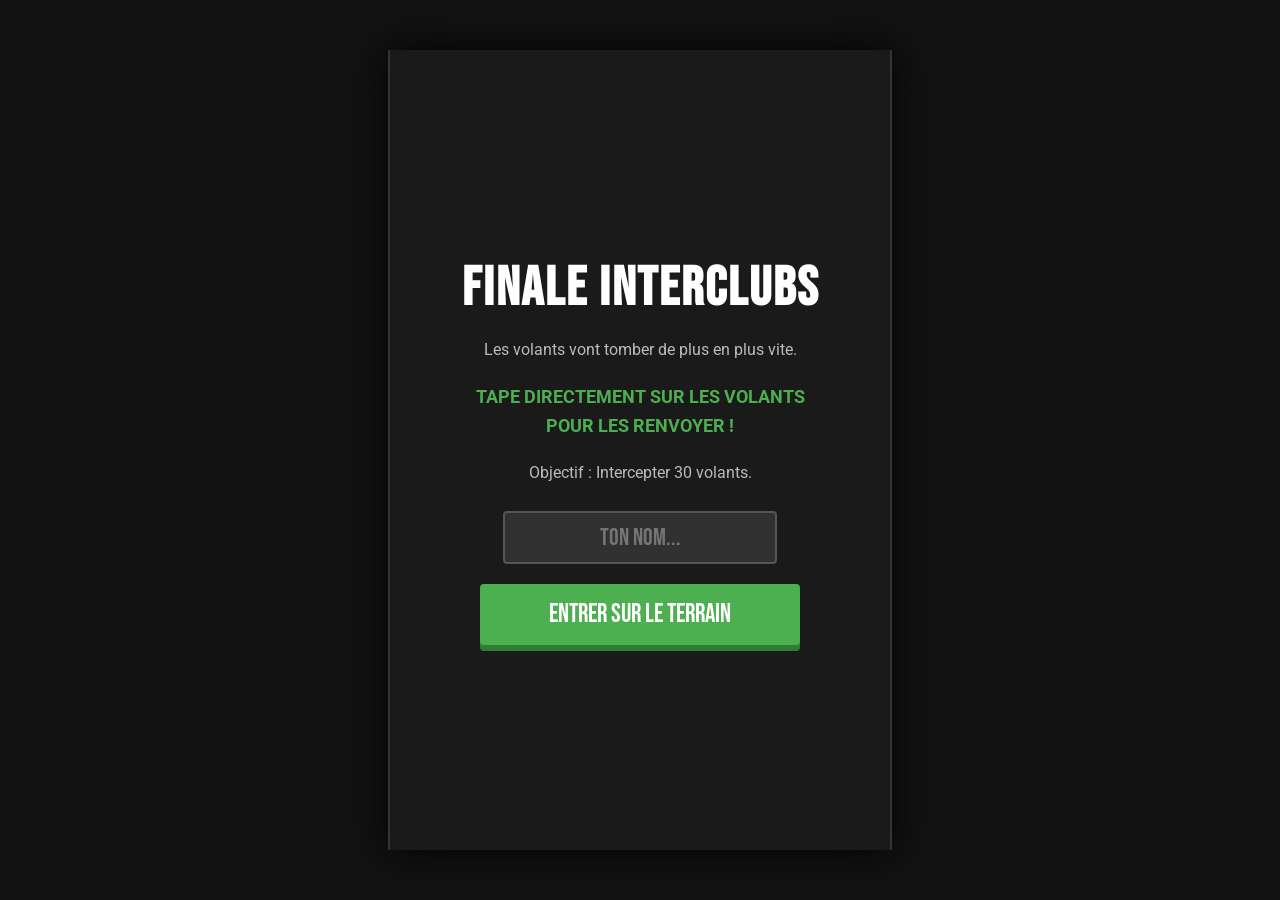
==== commit 6fd86581: "Update index.html" ====
--- a/index.html
+++ b/index.html
@@ -97,8 +97,8 @@
 
         /* JEU DE BADMINTON */
         #court {
-            width: 90%;
-            height: 70%;
+            width: 95%;
+            height: 80%;
             background: #2e7d32;
             border: 4px solid #fff;
             position: relative;
@@ -106,6 +106,7 @@
             flex-direction: column;
             border-radius: 4px;
             overflow: hidden;
+            margin-top: 10px;
         }
         
         #court-lines {
@@ -123,45 +124,45 @@
         .hud {
             display: flex; justify-content: space-between;
             width: 90%; font-family: 'Bebas Neue', cursive; font-size: 24px;
-            margin-bottom: 10px;
+            margin-bottom: 5px; margin-top: 10px;
         }
 
         #volants-container {
             position: absolute;
-            top: 0; left: 0; width: 100%; height: 80%;
-            pointer-events: none;
-        }
-
-        .volant {
+            top: 0; left: 0; width: 100%; height: 100%;
+            pointer-events: none; /* Laisse passer les clics au parent sauf sur les volants */
+        }
+
+        /* Zone cliquable élargie pour les doigts sur mobile */
+        .volant-wrapper {
             position: absolute;
-            width: 24px; height: 32px;
+            width: 70px; height: 70px;
+            transform: translateX(-50%);
+            display: flex;
+            justify-content: center;
+            align-items: center;
+            pointer-events: auto; /* Rend le volant cliquable */
+            touch-action: manipulation;
+            cursor: pointer;
+            z-index: 10;
+        }
+
+        /* Le visuel réel du volant */
+        .volant-visual {
+            width: 26px; height: 36px;
             background: #fff;
             border-radius: 50% 50% 10% 10%;
-            border-bottom: 6px solid #e91e63;
-            transform: translateX(-50%);
-            box-shadow: 0 4px 6px rgba(0,0,0,0.3);
-        }
-
-        .hit-zone {
+            border-bottom: 7px solid #e91e63;
+            box-shadow: 0 4px 8px rgba(0,0,0,0.4);
+        }
+
+        .danger-zone {
             position: absolute;
-            bottom: 20%; width: 100%; height: 60px;
-            background: rgba(255, 255, 255, 0.2);
-            border-top: 2px dashed #fff;
-            border-bottom: 2px dashed #fff;
+            bottom: 0; width: 100%; height: 20px;
+            background: rgba(244, 67, 54, 0.4);
+            border-top: 2px dashed #f44336;
             pointer-events: none;
         }
-
-        #controls {
-            display: flex; width: 90%; justify-content: space-between; margin-top: 15px;
-        }
-
-        .control-btn {
-            background: #444; color: #fff; flex: 1; margin: 0 5px;
-            padding: 20px 0; font-size: 24px; border-radius: 8px;
-            border: 2px solid #666; font-family: 'Bebas Neue', cursive;
-            touch-action: manipulation;
-        }
-        .control-btn:active { background: #4caf50; border-color: #fff; }
 
         /* CADEAU */
         #gift-screen { text-align: center; }
@@ -220,16 +221,15 @@
 
 <div id="app-container">
 
-    <!-- INTRO -->
     <div id="intro-screen" class="screen active-screen">
         <h1>FINALE INTERCLUBS</h1>
-        <p>Prépare tes réflexes. Les volants vont tomber de plus en plus vite. Défends ton terrain en tapant sur les couloirs au bon moment !</p>
-        <p>Objectif : Renvoyer 30 volants.</p>
+        <p>Les volants vont tomber de plus en plus vite.</p>
+        <p style="color: #4caf50; font-weight:bold; font-size:18px;">TAPE DIRECTEMENT SUR LES VOLANTS<br>POUR LES RENVOYER !</p>
+        <p>Objectif : Intercepter 30 volants.</p>
         <input type="text" id="player-name" placeholder="TON NOM..." autocomplete="off">
         <button class="btn" onclick="startGame()">ENTRER SUR LE TERRAIN</button>
     </div>
 
-    <!-- JEU -->
     <div id="game-screen" class="screen">
         <div class="hud">
             <span id="score-display">Score: 0 / 30</span>
@@ -238,18 +238,11 @@
         
         <div id="court">
             <div id="court-lines"></div>
-            <div class="hit-zone" id="hit-zone"></div>
+            <div class="danger-zone"></div>
             <div id="volants-container"></div>
         </div>
-
-        <div id="controls">
-            <button class="control-btn" onpointerdown="hit(0, event)">GAUCHE</button>
-            <button class="control-btn" onpointerdown="hit(1, event)">CENTRE</button>
-            <button class="control-btn" onpointerdown="hit(2, event)">DROITE</button>
-        </div>
     </div>
 
-    <!-- CODE ACCÈS -->
     <div id="code-screen" class="screen">
         <h1>VICTOIRE !</h1>
         <h2>BIEN JOUÉ <span id="winner-name"></span></h2>
@@ -262,7 +255,6 @@
         </div>
     </div>
 
-    <!-- CADEAU -->
     <div id="gift-screen" class="screen">
         <h1>SURPRISE</h1>
         <p>Le vestiaire est ouvert... Un paquet t'attend.</p>
@@ -272,7 +264,6 @@
 
 </div>
 
-<!-- REVEAL FINAL -->
 <div id="full-reveal-screen">
     <h1>C'EST<br>UNE<br>FILLE !<br>🌸<br><span class="name">LOUISE</span></h1>
 </div>
@@ -284,14 +275,13 @@
     let score = 0;
     let lives = 3;
     let volants = [];
-    let baseSpeed = 3;
-    let spawnRate = 1200;
+    let baseSpeed = 2.5;
+    let spawnRate = 1000;
     
     const container = document.getElementById('volants-container');
-    const hitZoneElem = document.getElementById('hit-zone');
 
     function preventDefaultBehavior(e) {
-        if(e) e.preventDefault();
+        if(e && e.cancelable) e.preventDefault();
     }
 
     function showScreen(id) {
@@ -306,8 +296,8 @@
         score = 0;
         lives = 3;
         volants = [];
-        baseSpeed = 3;
-        spawnRate = 1200;
+        baseSpeed = 3.5;
+        spawnRate = 900;
         container.innerHTML = "";
         updateHUD();
         
@@ -332,50 +322,69 @@
         createVolant();
         
         // Accélération progressive
-        spawnRate = Math.max(500, 1200 - (score * 20));
+        spawnRate = Math.max(400, 1000 - (score * 20));
         spawnTimeout = setTimeout(spawnVolantLoop, spawnRate);
     }
 
     function createVolant() {
-        let lane = Math.floor(Math.random() * 3);
+        // Apparition aléatoire sur l'axe X (entre 10% et 90% de la largeur du terrain)
+        let posX = 15 + Math.random() * 70;
+        
         let el = document.createElement('div');
-        el.className = 'volant';
-        
-        // Position X (16.5%, 50%, 83.5%) pour correspondre aux 3 couloirs visuels
-        let posX = (lane * 33.33) + 16.66;
+        el.className = 'volant-wrapper';
+        el.innerHTML = '<div class="volant-visual"></div>';
         el.style.left = `${posX}%`;
         
+        let v = {
+            el: el,
+            y: -70,
+            active: true
+        };
+
+        // GESTION DU TAP DIRECTEMENT SUR LE VOLANT
+        el.onpointerdown = (e) => {
+            preventDefaultBehavior(e);
+            if (!v.active || lives <= 0 || score >= 30) return;
+
+            // Le joueur a réussi à taper le volant !
+            v.active = false;
+            v.el.remove();
+            score++;
+            updateHUD();
+
+            // Flash vert du terrain pour valider le point
+            document.getElementById('court').style.borderColor = '#4caf50';
+            setTimeout(() => document.getElementById('court').style.borderColor = '#fff', 150);
+
+            if (score >= 30) {
+                winGame();
+            }
+        };
+        
         container.appendChild(el);
-        
-        volants.push({
-            el: el,
-            y: -40,
-            lane: lane,
-            active: true
-        });
+        volants.push(v);
     }
 
     function updateVolants(delta) {
         let courtHeight = document.getElementById('court').offsetHeight;
-        let hitZoneTop = courtHeight * 0.8 - 60; // Environ la zone cible
-        let bottomLimit = courtHeight;
+        let bottomLimit = courtHeight - 20;
 
         for (let i = 0; i < volants.length; i++) {
             let v = volants[i];
             if (!v.active) continue;
 
-            let speedMultiplier = 1 + (score * 0.05); // De plus en plus rapide
+            let speedMultiplier = 1 + (score * 0.04); // Le jeu s'accélère
             v.y += baseSpeed * speedMultiplier * delta;
             v.el.style.top = `${v.y}px`;
 
-            // Si le volant touche le sol (raté)
+            // Si le volant touche la ligne rouge du bas (raté)
             if (v.y > bottomLimit) {
                 v.active = false;
                 v.el.remove();
                 lives--;
                 updateHUD();
                 
-                // Flash rouge
+                // Flash rouge du terrain
                 document.getElementById('court').style.borderColor = '#f44336';
                 setTimeout(() => document.getElementById('court').style.borderColor = '#fff', 200);
 
@@ -385,43 +394,7 @@
             }
         }
         
-        // Nettoyage du tableau
         volants = volants.filter(v => v.active);
-    }
-
-    function hit(laneIndex, e) {
-        preventDefaultBehavior(e);
-        if (lives <= 0 || score >= 30) return;
-
-        let courtHeight = document.getElementById('court').offsetHeight;
-        // La zone de frappe (hit-zone) est à bottom: 20%, height: 60px
-        let zoneStart = courtHeight * 0.8 - 60;
-        let zoneEnd = courtHeight * 0.8 + 20;
-
-        let hitSuccess = false;
-
-        for (let i = 0; i < volants.length; i++) {
-            let v = volants[i];
-            if (v.active && v.lane === laneIndex) {
-                if (v.y > zoneStart && v.y < zoneEnd) {
-                    // BON TIMING
-                    v.active = false;
-                    v.el.remove();
-                    score++;
-                    hitSuccess = true;
-                    updateHUD();
-                    
-                    // Flash vert de la hit-zone
-                    hitZoneElem.style.backgroundColor = 'rgba(76, 175, 80, 0.5)';
-                    setTimeout(() => hitZoneElem.style.backgroundColor = 'rgba(255, 255, 255, 0.2)', 150);
-
-                    if (score >= 30) {
-                        winGame();
-                    }
-                    break;
-                }
-            }
-        }
     }
 
     function updateHUD() {
